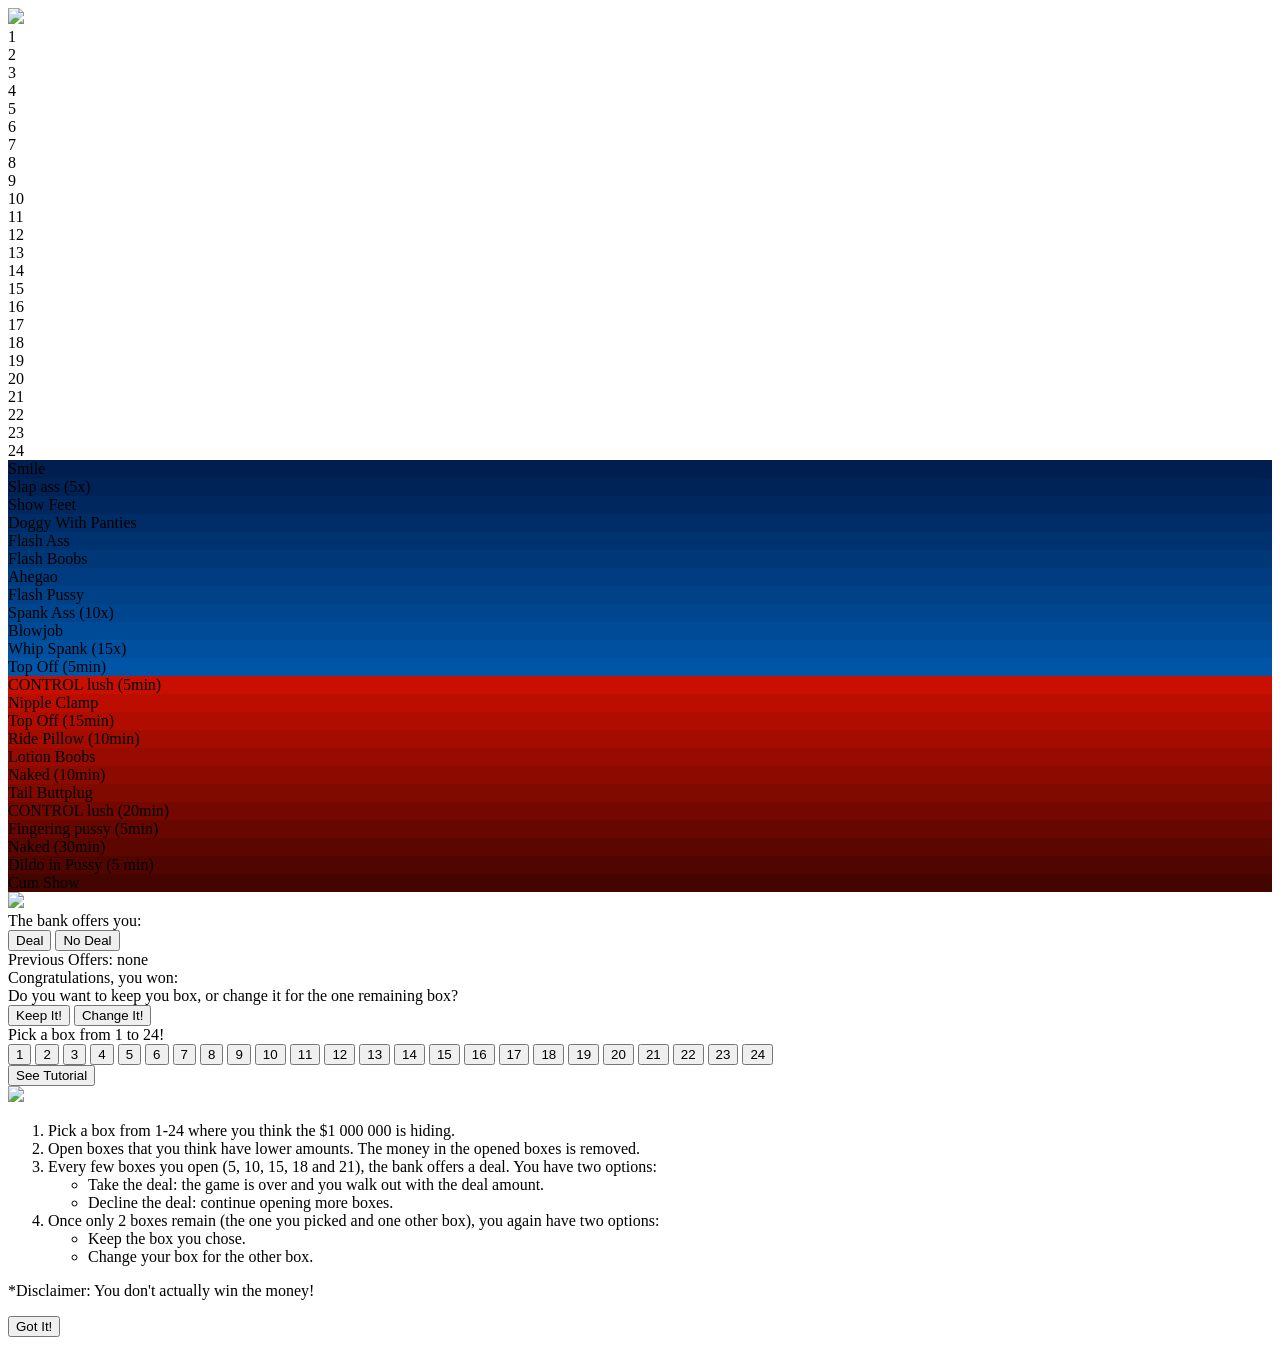
==== dealOrNoDeal.html @ 99948be2 "Create dealOrNoDeal.html" ====
<!DOCTYPE html>
<html>
<head>
	<title>Deal or No Deal</title>
	<link rel="stylesheet" type="text/css" href="dealOrNoDeal.css">
	<link href="https://fonts.googleapis.com/css?family=Michroma&display=swap" rel="stylesheet">

</head>
<body>
	<div id="logo">
		<img class="logoImg" src="https://i.ibb.co/kKpRnSk/dealLogo.png">
	</div>
	<div id="boxContainer">
		<div class="box"><span class="boxNr">1</span><span class="boxValue"></span></div>
		<div class="box"><span class="boxNr">2</span><span class="boxValue"></span></div>
		<div class="box"><span class="boxNr">3</span><span class="boxValue"></span></div>
		<div class="box"><span class="boxNr">4</span><span class="boxValue"></span></div>
		<div class="box"><span class="boxNr">5</span><span class="boxValue"></span></div>
		<div class="box"><span class="boxNr">6</span><span class="boxValue"></span></div>
		<div class="box"><span class="boxNr">7</span><span class="boxValue"></span></div>
		<div class="box"><span class="boxNr">8</span><span class="boxValue"></span></div>
		<div class="box"><span class="boxNr">9</span><span class="boxValue"></span></div>
		<div class="box"><span class="boxNr">10</span><span class="boxValue"></span></div>
		<div class="box"><span class="boxNr">11</span><span class="boxValue"></span></div>
		<div class="box"><span class="boxNr">12</span><span class="boxValue"></span></div>
		<div class="box"><span class="boxNr">13</span><span class="boxValue"></span></div>
		<div class="box"><span class="boxNr">14</span><span class="boxValue"></span></div>
		<div class="box"><span class="boxNr">15</span><span class="boxValue"></span></div>
		<div class="box"><span class="boxNr">16</span><span class="boxValue"></span></div>
		<div class="box"><span class="boxNr">17</span><span class="boxValue"></span></div>
		<div class="box"><span class="boxNr">18</span><span class="boxValue"></span></div>
		<div class="box"><span class="boxNr">19</span><span class="boxValue"></span></div>
		<div class="box"><span class="boxNr">20</span><span class="boxValue"></span></div>
		<div class="box"><span class="boxNr">21</span><span class="boxValue"></span></div>
		<div class="box"><span class="boxNr">22</span><span class="boxValue"></span></div>
		<div class="box"><span class="boxNr">23</span><span class="boxValue"></span></div>
		<div class="box"><span class="boxNr">24</span><span class="boxValue"></span></div>
	</div>
	<div id="smallMoneys" class="moneys">
		<div class="moneyShow"></div>
		<div class="moneyShow"></div>
		<div class="moneyShow"></div>
		<div class="moneyShow"></div>
		<div class="moneyShow"></div>
		<div class="moneyShow"></div>
		<div class="moneyShow"></div>
		<div class="moneyShow"></div>
		<div class="moneyShow"></div>
		<div class="moneyShow"></div>
		<div class="moneyShow"></div>
		<div class="moneyShow"></div>
	</div>
	<div id="bigMoneys" class="moneys">
		<div class="moneyShow"></div>
		<div class="moneyShow"></div>
		<div class="moneyShow"></div>
		<div class="moneyShow"></div>
		<div class="moneyShow"></div>
		<div class="moneyShow"></div>
		<div class="moneyShow"></div>
		<div class="moneyShow"></div>
		<div class="moneyShow"></div>
		<div class="moneyShow"></div>
		<div class="moneyShow"></div>
		<div class="moneyShow"></div>
	</div>
	<div id="bank">
		<div id="bankContent">
			<img class="bankLogo"src="https://i.ibb.co/s9HN0Xn/bankimg.png">
			<div class="bankTitle">The bank offers you:</div>
			<div class="bankOffer"></div>
			<button id="yesDeal" class="buttons">Deal</button>
			<button id="noDeal" class="buttons">No Deal</button>
			<div id="prevOffers">Previous Offers: none</div>
		</div>
	</div>
	<div id="finished">
		<div id="finishedContent">
			<div class="modalText">Congratulations, you won:</div>
			<div id="winnings"></div>
		</div>
	</div>
	<div id="lastDeal">
		<div id="lastDealContent">
			<div class="modalText">Do you want to keep you box, or change it for the one remaining box?</div>
			<button id="keepBox" class="buttons">Keep It!</button>
			<button id="changeBox" class="buttons">Change It!</button>
		</div>
	</div>
	<div id="chooseBox">
		<div id="chooseBoxContent">
			<div class="chooseBoxText">Pick a box from 1 to 24!</div>
			<button class="chooseBoxButton">1</button>
			<button class="chooseBoxButton">2</button>
			<button class="chooseBoxButton">3</button>
			<button class="chooseBoxButton">4</button>
			<button class="chooseBoxButton">5</button>
			<button class="chooseBoxButton">6</button>
			<button class="chooseBoxButton">7</button>
			<button class="chooseBoxButton">8</button>
			<button class="chooseBoxButton">9</button>
			<button class="chooseBoxButton">10</button>
			<button class="chooseBoxButton">11</button>
			<button class="chooseBoxButton">12</button>
			<button class="chooseBoxButton">13</button>
			<button class="chooseBoxButton">14</button>
			<button class="chooseBoxButton">15</button>
			<button class="chooseBoxButton">16</button>
			<button class="chooseBoxButton">17</button>
			<button class="chooseBoxButton">18</button>
			<button class="chooseBoxButton">19</button>
			<button class="chooseBoxButton">20</button>
			<button class="chooseBoxButton">21</button>
			<button class="chooseBoxButton">22</button>
			<button class="chooseBoxButton">23</button>
			<button class="chooseBoxButton">24</button>
			<div>
				<button id="seeTutorialButton">See Tutorial</button>
			</div>
		</div>
	</div>
	<div id="tutorial">
		<div id="tutorialContainer">
			<img class="logoImg" src="dealLogo.png">
			<div class="text">
				<ol>
					<li>Pick a box from 1-24 where you think the $1 000 000 is hiding.</li>
					<li>Open boxes that you think have lower amounts. The money in the opened boxes is removed.</li>	
					<li>Every few boxes you open (5, 10, 15, 18 and 21), the bank offers a deal. You have two options:
						<ul>
							<li>Take the deal: the game is over and you walk out with the deal amount.</li>
							<li>Decline the deal: continue opening more boxes.</li>
						</ul>
					</li>
					<li>Once only 2 boxes remain (the one you picked and one other box), you again have two options:
						<ul>
							<li>Keep the box you chose.</li>
							<li>Change your box for the other box.</li>
						</ul>
					</li>
				</ol>
				<p>*Disclaimer: You don't actually win the money!</p>
				<button id="tutorialButton" class="buttons">Got It!</button>
			</div>
		</div>
	</div>
</body>
	<script type="text/javascript" src="dealOrNoDeal.js"></script>
</html>
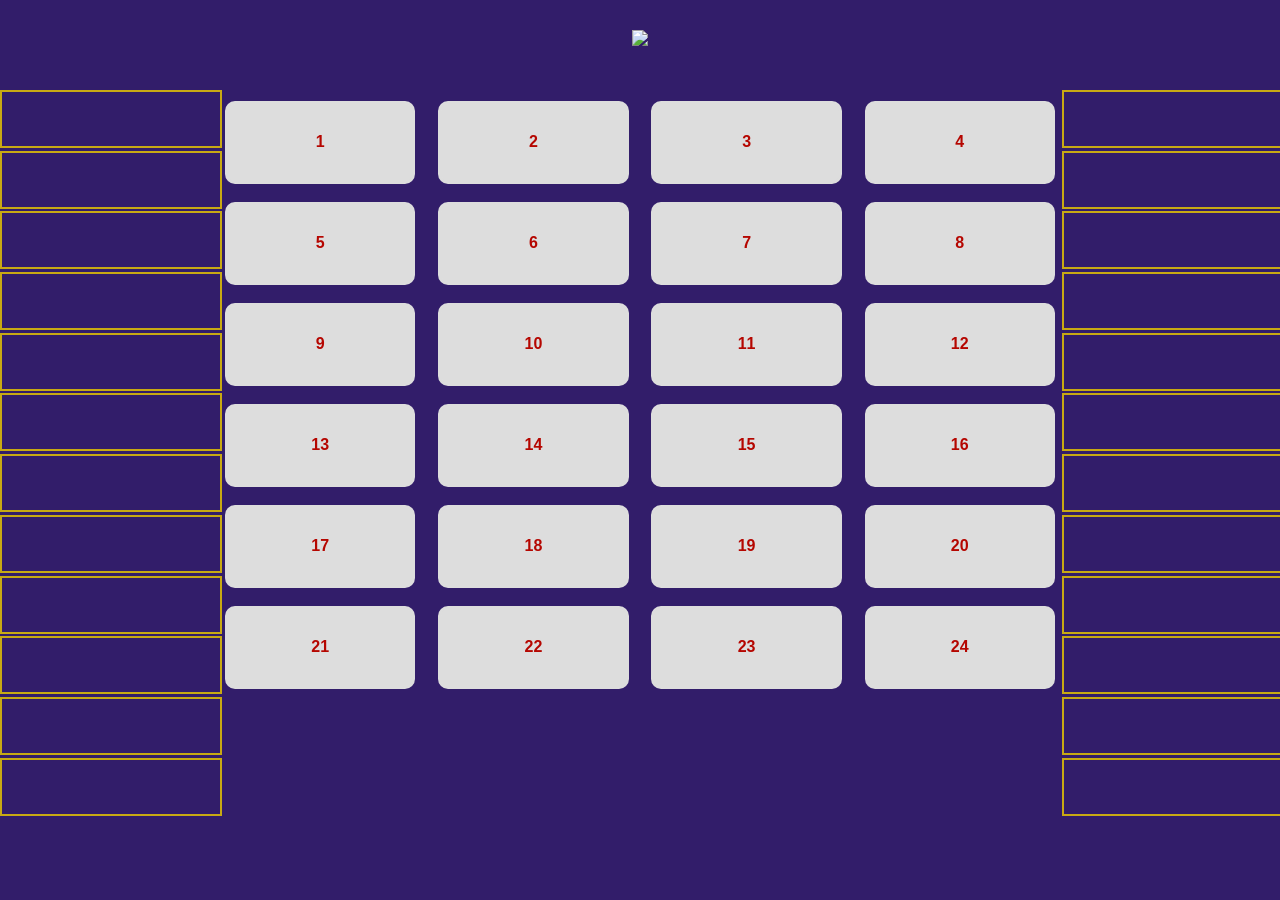
==== commit 6438372d: "Update dealOrNoDeal.html" ====
--- a/dealOrNoDeal.html
+++ b/dealOrNoDeal.html
@@ -145,5 +145,5 @@
 		</div>
 	</div>
 </body>
-	<script type="text/javascript" src="dealOrNoDeal.js"></script>
+	<script type="text/javascript" src="https://github.com/heyimphil1/yooo/blob/68a1e1b41d68952e6823b42334392b6e2d72cf43/dealOrNoDeal.js"></script>
 </html>
--- a/dealOrNoDeal.css
+++ b/dealOrNoDeal.css
@@ -0,0 +1,483 @@
+html {
+    height: 100%;
+}
+body {
+	margin: 0 auto;
+	background-color: #321D6A;
+	background-image: url(https://i.ibb.co/s6NRwBF/deal-Or-No-Deal-Background.jpg);
+	background-size: 100% 120%;
+    font-family: 'Michroma', sans-serif;
+	height: 100%;
+	width: 100%;
+}
+button {
+	font-family: 'Michroma', sans-serif;
+}
+#logo {
+	text-align: center;
+}
+.logoImg {
+	width: 500px;
+	padding: 30px 0px;
+}
+#boxContainer {
+	width: 72vw;
+	height: 70vh;
+	margin: 0 auto;
+	align-content: center;
+	text-align: center;
+}
+.box {
+	position: relative;
+	width: 20%;
+	margin: 1% 1%;
+	height: 8.5vh;
+	background: #DDD;
+	display: inline-block;
+	text-align: center;
+	transition: all 0.5s;
+	line-height: 8.5vh;
+	color: #b50600;
+	font-weight: 900;
+	border-radius: 10px;
+	border: 3px solid #DDD;
+}
+.box:hover {
+	box-shadow: 0 8px 16px 0 rgba(0,0,0,0.6), 0 6px 20px 0 rgba(0,0,0,0.6);
+	border: 3px solid #c8a913;
+	cursor: pointer;
+}
+.openedBox {
+	color: #e8b923;
+	background-color: #09093F;
+}
+#bigMoneys {
+	right: 0;
+}
+#smallMoneys {
+	left: 0;
+}
+.moneys {
+	display: inline-block;
+	position: fixed;
+  	width: 17vw;
+  	top: 10vh;	
+}
+.moneyShow {
+	width: 100%;
+	height: 6vh;
+	line-height: 6vh;
+	margin-bottom: 0.3vh;
+	border: 2px solid #c8a913;
+	position: relative;
+	text-align: center;
+	color: #FFF;
+	font-weight: 900;
+	transition: all 1s;
+}
+.hideValue {
+	text-indent: 100%;
+	overflow: hidden;
+	width: 0px !important;
+	display: inline-flex;
+}
+.showValue {
+	text-indent: 0;
+	overflow: auto;
+}
+.rounded1 {
+	border-radius: 0 10px 10px 0;
+	border-left: none;
+}
+.rounded2 {
+	border-radius: 10px 0 0 10px;
+	border-right: none;
+}
+.hideValueLeft {
+	text-indent: -150%;
+	overflow: hidden;
+}
+.hideValueRight {
+	text-indent: 100%;
+	overflow: hidden;
+}
+#bank, #finished, #lastDeal, #chooseBox {
+	display: none;
+	position: absolute;
+	z-index: 1; /* Sit on top */
+	left: 0;
+	top: 0;
+	width: 100%;
+	height: 100%;
+	background-color: rgb(0,0,0);
+	background-color: rgba(0,0,0,0.4);
+	transition: all 0.5s;
+}
+.chooseBoxButton {
+	background: #c8a913;
+	background-image: url(https://i.ibb.co/Hrb4fzt/gold.jpg);
+	border: 4px solid #000;
+	color: #000;
+	width: 80px;
+	transition: all 0.5s;
+	font-size: 25px;
+}
+.chooseBoxButton:hover {
+	background-position: center;
+	background-repeat: no-repeat;
+	background-size: cover;
+}
+#bankContent, #finishedContent, #lastDealContent, #chooseBoxContent {
+	background-color: #FFF;
+	padding: 20px;
+	border: 4px solid #c8a913;
+	width: 60%;
+	margin: 0 auto;
+	text-align: center;
+	transition: all 0.5s;
+	margin-top: 15vh;
+}
+#finishedContent {
+	background-image: url(https://i.ibb.co/nkpB2x2/winBg.jpg);
+	background-position: center;
+	min-height: 40vh;
+	padding-top: 25vh;
+	text-shadow:1px 1px 30px #c8a913, 1px 1px 30px #c8a913;
+
+}
+#bankContent {
+    background-color: #FEFBC4;
+	background-image: url(https://i.ibb.co/0Y3sQLV/bankBg.jpg);
+	background-position: center;
+	background-size: 650px;
+}
+#chooseBoxContent {
+    background-color: #281D5F;
+	background-image: url(https://i.ibb.co/nC2NK9F/choose-Box-Bg.jpg);
+	background-position: center;
+	background-size: 400px;
+}
+.chooseBoxText {
+	font-weight: 900;
+	font-size: 20px;
+	color: #c8a913;
+	text-shadow: -2px -2px 0 #000, 2px -2px 0 #000, -2px 2px 0 #000, 2px 2px 0 #000;
+}
+.bankLogo {
+	height: 100px;
+	width: auto;
+}
+button {
+	height: 60px;
+	line-height: 20px;
+	font-size: 20px;
+	color: #FFF;
+	width: 200px;
+	text-transform: uppercase;
+	font-weight: 900;
+	margin: 10px;
+	transition: all 0.5s;
+}
+button:hover {
+	box-shadow: 0 8px 16px 0 rgba(0,0,0,0.5), 0 6px 20px 0 rgba(0,0,0,0.45);
+}
+.bankTitle {
+	font-size: 30px;
+	font-weight: 700;
+	padding-top: 30px;
+}
+.bankOffer {
+	font-size: 40px;
+	font-weight: 900;
+	padding: 30px;
+
+}
+#yesDeal, #keepBox {
+	background: #c8a913;
+	border: 4px solid #000000;
+	color: #000000;
+}
+#noDeal, #changeBox {
+	background: #000000;
+	border: 4px solid #c8a913;
+	color: #c8a913;
+}
+#keepBox, #changeBox {
+	font-size: 20px;
+}
+#prevOffers {
+	font-weight: 700;
+	padding: 20px;
+	font-size: 20px;
+}
+.chosenBox {
+	background: #c8a913;
+	background-image: url(https://i.ibb.co/Hrb4fzt/gold.jpg);
+	background-position: center;
+	background-repeat: no-repeat;
+	background-size: cover;
+	color: #09093F;
+}
+.modalText {
+	font-weight: 700;
+	font-size: 20px;
+}
+.text {
+	font-size: 15px;
+}
+#winnings {
+	padding: 20px;
+	font-weight: 900;
+	font-size: 60px;
+}
+#seeTutorialButton {
+	background: #c8a913;
+	background-image: url(https://i.ibb.co/Hrb4fzt/gold.jpg);
+	background-position: center;
+	background-repeat: no-repeat;
+	background-size: cover;
+	border: 4px solid #000000;
+	color: #000000;
+	font-size: 20px;
+	width: 300px;
+	transition: all 0.5s;
+}
+#tutorial {
+	display: none;
+	position: absolute;
+	top: 0px;
+	width: 100vw;
+	height: 100vh;
+	background: rgba(255,255,255,0.85);
+	z-index: 1;
+	padding-top: 100px;
+}
+#tutorialButton {
+	background: #c8a913;
+	background-image: url(https://i.ibb.co/Hrb4fzt/gold.jpg);
+	background-position: center;
+	background-repeat: no-repeat;
+	background-size: cover;
+	border: 4px solid #000000;
+	color: #000000;
+	font-size: 20px;
+}
+footer {
+    position: absolute;
+    bottom: 0;
+    width: 100%;
+    background-color: #2B1F48;
+    color: #DDD;
+    text-align: center;
+    font-size: 15px;
+}
+footer p {
+    margin: 0px;
+    padding: 5px;
+}
+.rotatePhoneImg {
+	width: 150px;
+}
+.rotatePhoneText {
+	color: #FFF;
+	font-size: 20px;
+	padding-top: 20px;
+}
+
+@media only screen 
+and (min-width: 450px)
+and (orientation: portrait) {
+    body {
+	    background-size: 300% 120%;
+        font-family: 'Michroma', sans-serif;
+	    height: 100%;
+    	width: 100%;
+    }
+	#logo {
+		padding-bottom: 30px;
+		padding-top: 20px;
+	}
+	.logoImg {
+		width: 80%;
+	}
+	#boxContainer {
+		width: 65%;
+		margin: 0 auto;
+		padding-top: 2vh;
+	}
+	.box {
+		width: 31%;
+		margin: 1vh 0.3vw;
+		height: 6.5vh;
+		line-height: 6.5vh;
+		font-size: 20px;
+	}
+	#bigMoneys {
+		right: 0;
+	}
+	.moneys {
+		display: inline-block;
+		position: fixed;
+  		width: 20%;
+ 	 	top: 12vh;	
+	}
+	.moneyShow {
+		height: 5.5vh;
+		line-height: 5.5vh;
+		margin-bottom: 0.5vh;
+		font-size: 20px;
+	}
+	#bankContent, #finishedContent, #lastDealContent, #chooseBoxContent {
+		padding: 20px;
+		width: 65%;
+		margin-top: 200px;
+	}
+	.bankLogo {
+		height: 45px;
+	}
+	button {
+		height: 35px;
+		line-height: 20px;
+		font-size: 20px;
+		width: 120px;
+	}
+	#keepBox, #changeBox {
+		font-size: 15px;
+	}
+	.bankTitle {
+		font-size: 25px;
+		font-weight: 700;
+		padding-top: 10px;
+	}
+	.bankOffer {
+		font-size: 50px;
+		font-weight: 900;
+		padding: 20px;
+	}
+	.rounded1 {
+		border-radius: 0 10px 10px 0;
+		border-left: none;
+	}
+	.rounded2 {
+		border-radius: 10px 0 0 10px;
+		border-right: none;
+	} 
+	.chooseBoxButton {
+		height: 65px;
+		font-size: 20px;
+	}
+	.buttons {
+		height: 100px;
+		width: 200px;
+		font-size: 20px;
+	}
+	.modalText {
+		font-weight: 700;
+		font-size: 30px;
+	}
+	.text {
+		font-size: 20px;
+	}
+	.chooseBoxButton {
+		border: 5px solid #000000;
+		color: #000000;
+		width: 80px;
+		font-size: 30px;
+		margin: 20px;
+		height: 80px;
+		width: 100px;
+	}
+	#seeTutorialButton {
+	    height: 60px;
+	}
+	#tutorial {
+		padding: 20vh 5vw;
+	}
+	#tutorialContainer {
+		width: 100%;
+	}
+	#finishedContent {
+	    padding-top: 8vh;
+	    max-height: 20vh;
+	    min-height: 15vh;
+	}
+	footer {
+	    font-size: 20px;
+	}
+}
+
+@media only screen 
+and (min-width: 450px)
+and (max-width: 1000px)
+and (orientation: landscape) {
+    .logoImg {
+        width: 40% !important;
+        margin: 0 auto;
+        padding: 10px;
+    }
+    .chooseBoxButton {
+		height: 40px;
+		font-size: 15px;
+	}
+	.moneyShow {
+		height: 4.9vh;
+		line-height: 4.9vh;
+		margin-bottom: 0.4vh;
+		font-size: 16px;
+	}
+	#boxContainer {
+		width: 55%;
+	}
+	.box {
+		width: 30%;
+		margin: 0.4vh 0.2vw;
+		height: 5.8vh;
+		line-height: 5.8vh;
+		font-size: 16px;
+	}
+	.moneys {
+		display: inline-block;
+		position: fixed;
+  		width: 20%;
+ 	 	top: 9vh;	
+	}
+	.chooseBoxButton {
+		font-size: 20px;
+		line-height: 20px;
+		margin: 5px;
+	}
+	#bankContent, #lastDealContent, #finishedContent, #chooseBoxContent {
+		padding: 10px 0px;
+		margin-top: 50px;
+	}
+	#finishedContent {
+        padding-top: 12vh;
+	    max-height: 45vh;
+	    min-height: 45vh;
+	}
+	#tutorial {
+		padding: 5vh 5vw;
+	}
+	#seeTutorialButton {
+	    height: 40px;
+	    width: auto;
+	}
+	.bankLogo {
+	    height: 45px;
+	}
+	.bankTitle {
+	    font-size: 18px;
+	    padding-top: 5px;
+	}
+	.bankOffer {
+	    font-size: 30px; 
+	    padding: 10px;
+	}
+	#prevOffers {
+	    font-size: 16px;
+	    padding: 10px;
+	}
+	footer {
+	    font-size: 11px;
+	}
+}
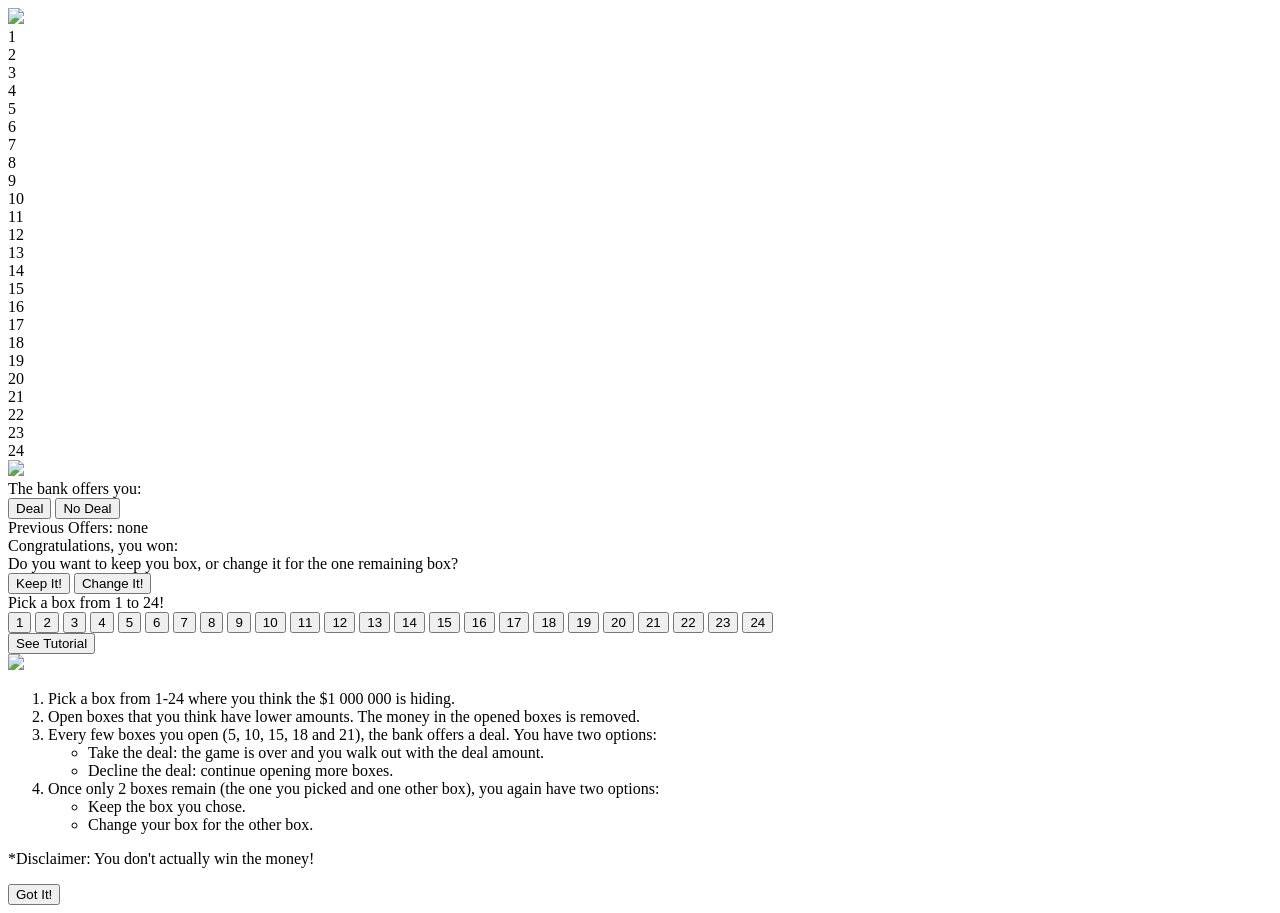
==== commit 2de354e6: "Update dealOrNoDeal.html" ====
--- a/dealOrNoDeal.html
+++ b/dealOrNoDeal.html
@@ -2,7 +2,7 @@
 <html>
 <head>
 	<title>Deal or No Deal</title>
-	<link rel="stylesheet" type="text/css" href="dealOrNoDeal.css">
+	<link rel="stylesheet" type="text/css" href="https://github.com/heyimphil1/yooo/blob/6438372dabcf630ec33074873e9300d648f0b29e/dealOrNoDeal.css">
 	<link href="https://fonts.googleapis.com/css?family=Michroma&display=swap" rel="stylesheet">
 
 </head>
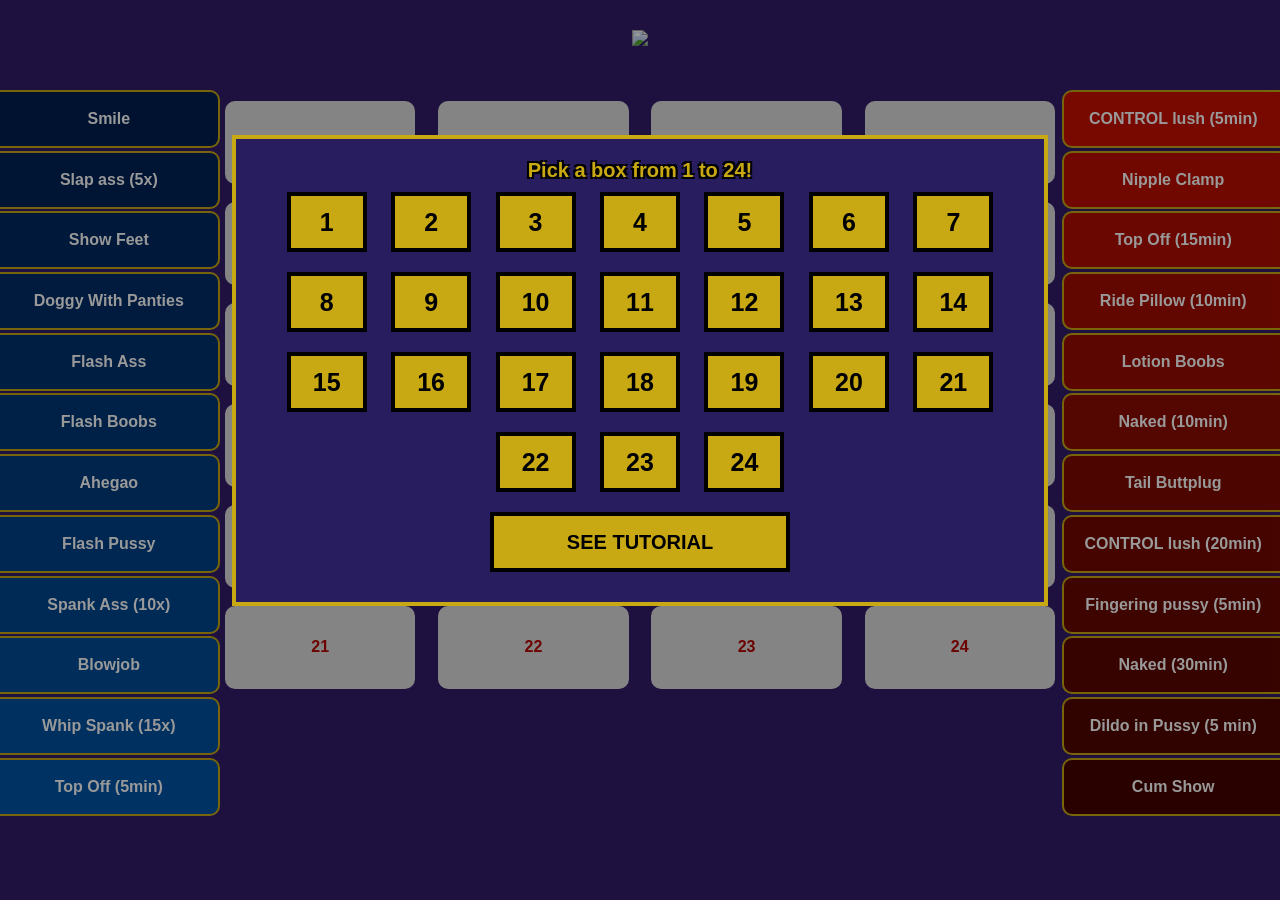
==== commit 8b2f34af: "Update dealOrNoDeal.html" ====
--- a/dealOrNoDeal.html
+++ b/dealOrNoDeal.html
@@ -2,7 +2,7 @@
 <html>
 <head>
 	<title>Deal or No Deal</title>
-	<link rel="stylesheet" type="text/css" href="https://github.com/heyimphil1/yooo/blob/6438372dabcf630ec33074873e9300d648f0b29e/dealOrNoDeal.css">
+	<link rel="stylesheet" type="text/css" href="dealOrNoDeal.css">
 	<link href="https://fonts.googleapis.com/css?family=Michroma&display=swap" rel="stylesheet">
 
 </head>
@@ -145,5 +145,5 @@
 		</div>
 	</div>
 </body>
-	<script type="text/javascript" src="https://github.com/heyimphil1/yooo/blob/68a1e1b41d68952e6823b42334392b6e2d72cf43/dealOrNoDeal.js"></script>
+	<script type="text/javascript" src="dealOrNoDeal.js"></script>
 </html>
--- a/dealOrNoDeal.css
+++ b/dealOrNoDeal.css
@@ -0,0 +1,483 @@
+html {
+    height: 100%;
+}
+body {
+	margin: 0 auto;
+	background-color: #321D6A;
+	background-image: url(https://i.ibb.co/s6NRwBF/deal-Or-No-Deal-Background.jpg);
+	background-size: 100% 120%;
+    font-family: 'Michroma', sans-serif;
+	height: 100%;
+	width: 100%;
+}
+button {
+	font-family: 'Michroma', sans-serif;
+}
+#logo {
+	text-align: center;
+}
+.logoImg {
+	width: 500px;
+	padding: 30px 0px;
+}
+#boxContainer {
+	width: 72vw;
+	height: 70vh;
+	margin: 0 auto;
+	align-content: center;
+	text-align: center;
+}
+.box {
+	position: relative;
+	width: 20%;
+	margin: 1% 1%;
+	height: 8.5vh;
+	background: #DDD;
+	display: inline-block;
+	text-align: center;
+	transition: all 0.5s;
+	line-height: 8.5vh;
+	color: #b50600;
+	font-weight: 900;
+	border-radius: 10px;
+	border: 3px solid #DDD;
+}
+.box:hover {
+	box-shadow: 0 8px 16px 0 rgba(0,0,0,0.6), 0 6px 20px 0 rgba(0,0,0,0.6);
+	border: 3px solid #c8a913;
+	cursor: pointer;
+}
+.openedBox {
+	color: #e8b923;
+	background-color: #09093F;
+}
+#bigMoneys {
+	right: 0;
+}
+#smallMoneys {
+	left: 0;
+}
+.moneys {
+	display: inline-block;
+	position: fixed;
+  	width: 17vw;
+  	top: 10vh;	
+}
+.moneyShow {
+	width: 100%;
+	height: 6vh;
+	line-height: 6vh;
+	margin-bottom: 0.3vh;
+	border: 2px solid #c8a913;
+	position: relative;
+	text-align: center;
+	color: #FFF;
+	font-weight: 900;
+	transition: all 1s;
+}
+.hideValue {
+	text-indent: 100%;
+	overflow: hidden;
+	width: 0px !important;
+	display: inline-flex;
+}
+.showValue {
+	text-indent: 0;
+	overflow: auto;
+}
+.rounded1 {
+	border-radius: 0 10px 10px 0;
+	border-left: none;
+}
+.rounded2 {
+	border-radius: 10px 0 0 10px;
+	border-right: none;
+}
+.hideValueLeft {
+	text-indent: -150%;
+	overflow: hidden;
+}
+.hideValueRight {
+	text-indent: 100%;
+	overflow: hidden;
+}
+#bank, #finished, #lastDeal, #chooseBox {
+	display: none;
+	position: absolute;
+	z-index: 1; /* Sit on top */
+	left: 0;
+	top: 0;
+	width: 100%;
+	height: 100%;
+	background-color: rgb(0,0,0);
+	background-color: rgba(0,0,0,0.4);
+	transition: all 0.5s;
+}
+.chooseBoxButton {
+	background: #c8a913;
+	background-image: url(https://i.ibb.co/Hrb4fzt/gold.jpg);
+	border: 4px solid #000;
+	color: #000;
+	width: 80px;
+	transition: all 0.5s;
+	font-size: 25px;
+}
+.chooseBoxButton:hover {
+	background-position: center;
+	background-repeat: no-repeat;
+	background-size: cover;
+}
+#bankContent, #finishedContent, #lastDealContent, #chooseBoxContent {
+	background-color: #FFF;
+	padding: 20px;
+	border: 4px solid #c8a913;
+	width: 60%;
+	margin: 0 auto;
+	text-align: center;
+	transition: all 0.5s;
+	margin-top: 15vh;
+}
+#finishedContent {
+	background-image: url(https://i.ibb.co/nkpB2x2/winBg.jpg);
+	background-position: center;
+	min-height: 40vh;
+	padding-top: 25vh;
+	text-shadow:1px 1px 30px #c8a913, 1px 1px 30px #c8a913;
+
+}
+#bankContent {
+    background-color: #FEFBC4;
+	background-image: url(https://i.ibb.co/0Y3sQLV/bankBg.jpg);
+	background-position: center;
+	background-size: 650px;
+}
+#chooseBoxContent {
+    background-color: #281D5F;
+	background-image: url(https://i.ibb.co/nC2NK9F/choose-Box-Bg.jpg);
+	background-position: center;
+	background-size: 400px;
+}
+.chooseBoxText {
+	font-weight: 900;
+	font-size: 20px;
+	color: #c8a913;
+	text-shadow: -2px -2px 0 #000, 2px -2px 0 #000, -2px 2px 0 #000, 2px 2px 0 #000;
+}
+.bankLogo {
+	height: 100px;
+	width: auto;
+}
+button {
+	height: 60px;
+	line-height: 20px;
+	font-size: 20px;
+	color: #FFF;
+	width: 200px;
+	text-transform: uppercase;
+	font-weight: 900;
+	margin: 10px;
+	transition: all 0.5s;
+}
+button:hover {
+	box-shadow: 0 8px 16px 0 rgba(0,0,0,0.5), 0 6px 20px 0 rgba(0,0,0,0.45);
+}
+.bankTitle {
+	font-size: 30px;
+	font-weight: 700;
+	padding-top: 30px;
+}
+.bankOffer {
+	font-size: 40px;
+	font-weight: 900;
+	padding: 30px;
+
+}
+#yesDeal, #keepBox {
+	background: #c8a913;
+	border: 4px solid #000000;
+	color: #000000;
+}
+#noDeal, #changeBox {
+	background: #000000;
+	border: 4px solid #c8a913;
+	color: #c8a913;
+}
+#keepBox, #changeBox {
+	font-size: 20px;
+}
+#prevOffers {
+	font-weight: 700;
+	padding: 20px;
+	font-size: 20px;
+}
+.chosenBox {
+	background: #c8a913;
+	background-image: url(https://i.ibb.co/Hrb4fzt/gold.jpg);
+	background-position: center;
+	background-repeat: no-repeat;
+	background-size: cover;
+	color: #09093F;
+}
+.modalText {
+	font-weight: 700;
+	font-size: 20px;
+}
+.text {
+	font-size: 15px;
+}
+#winnings {
+	padding: 20px;
+	font-weight: 900;
+	font-size: 60px;
+}
+#seeTutorialButton {
+	background: #c8a913;
+	background-image: url(https://i.ibb.co/Hrb4fzt/gold.jpg);
+	background-position: center;
+	background-repeat: no-repeat;
+	background-size: cover;
+	border: 4px solid #000000;
+	color: #000000;
+	font-size: 20px;
+	width: 300px;
+	transition: all 0.5s;
+}
+#tutorial {
+	display: none;
+	position: absolute;
+	top: 0px;
+	width: 100vw;
+	height: 100vh;
+	background: rgba(255,255,255,0.85);
+	z-index: 1;
+	padding-top: 100px;
+}
+#tutorialButton {
+	background: #c8a913;
+	background-image: url(https://i.ibb.co/Hrb4fzt/gold.jpg);
+	background-position: center;
+	background-repeat: no-repeat;
+	background-size: cover;
+	border: 4px solid #000000;
+	color: #000000;
+	font-size: 20px;
+}
+footer {
+    position: absolute;
+    bottom: 0;
+    width: 100%;
+    background-color: #2B1F48;
+    color: #DDD;
+    text-align: center;
+    font-size: 15px;
+}
+footer p {
+    margin: 0px;
+    padding: 5px;
+}
+.rotatePhoneImg {
+	width: 150px;
+}
+.rotatePhoneText {
+	color: #FFF;
+	font-size: 20px;
+	padding-top: 20px;
+}
+
+@media only screen 
+and (min-width: 450px)
+and (orientation: portrait) {
+    body {
+	    background-size: 300% 120%;
+        font-family: 'Michroma', sans-serif;
+	    height: 100%;
+    	width: 100%;
+    }
+	#logo {
+		padding-bottom: 30px;
+		padding-top: 20px;
+	}
+	.logoImg {
+		width: 80%;
+	}
+	#boxContainer {
+		width: 65%;
+		margin: 0 auto;
+		padding-top: 2vh;
+	}
+	.box {
+		width: 31%;
+		margin: 1vh 0.3vw;
+		height: 6.5vh;
+		line-height: 6.5vh;
+		font-size: 20px;
+	}
+	#bigMoneys {
+		right: 0;
+	}
+	.moneys {
+		display: inline-block;
+		position: fixed;
+  		width: 20%;
+ 	 	top: 12vh;	
+	}
+	.moneyShow {
+		height: 5.5vh;
+		line-height: 5.5vh;
+		margin-bottom: 0.5vh;
+		font-size: 20px;
+	}
+	#bankContent, #finishedContent, #lastDealContent, #chooseBoxContent {
+		padding: 20px;
+		width: 65%;
+		margin-top: 200px;
+	}
+	.bankLogo {
+		height: 45px;
+	}
+	button {
+		height: 35px;
+		line-height: 20px;
+		font-size: 20px;
+		width: 120px;
+	}
+	#keepBox, #changeBox {
+		font-size: 15px;
+	}
+	.bankTitle {
+		font-size: 25px;
+		font-weight: 700;
+		padding-top: 10px;
+	}
+	.bankOffer {
+		font-size: 50px;
+		font-weight: 900;
+		padding: 20px;
+	}
+	.rounded1 {
+		border-radius: 0 10px 10px 0;
+		border-left: none;
+	}
+	.rounded2 {
+		border-radius: 10px 0 0 10px;
+		border-right: none;
+	} 
+	.chooseBoxButton {
+		height: 65px;
+		font-size: 20px;
+	}
+	.buttons {
+		height: 100px;
+		width: 200px;
+		font-size: 20px;
+	}
+	.modalText {
+		font-weight: 700;
+		font-size: 30px;
+	}
+	.text {
+		font-size: 20px;
+	}
+	.chooseBoxButton {
+		border: 5px solid #000000;
+		color: #000000;
+		width: 80px;
+		font-size: 30px;
+		margin: 20px;
+		height: 80px;
+		width: 100px;
+	}
+	#seeTutorialButton {
+	    height: 60px;
+	}
+	#tutorial {
+		padding: 20vh 5vw;
+	}
+	#tutorialContainer {
+		width: 100%;
+	}
+	#finishedContent {
+	    padding-top: 8vh;
+	    max-height: 20vh;
+	    min-height: 15vh;
+	}
+	footer {
+	    font-size: 20px;
+	}
+}
+
+@media only screen 
+and (min-width: 450px)
+and (max-width: 1000px)
+and (orientation: landscape) {
+    .logoImg {
+        width: 40% !important;
+        margin: 0 auto;
+        padding: 10px;
+    }
+    .chooseBoxButton {
+		height: 40px;
+		font-size: 15px;
+	}
+	.moneyShow {
+		height: 4.9vh;
+		line-height: 4.9vh;
+		margin-bottom: 0.4vh;
+		font-size: 16px;
+	}
+	#boxContainer {
+		width: 55%;
+	}
+	.box {
+		width: 30%;
+		margin: 0.4vh 0.2vw;
+		height: 5.8vh;
+		line-height: 5.8vh;
+		font-size: 16px;
+	}
+	.moneys {
+		display: inline-block;
+		position: fixed;
+  		width: 20%;
+ 	 	top: 9vh;	
+	}
+	.chooseBoxButton {
+		font-size: 20px;
+		line-height: 20px;
+		margin: 5px;
+	}
+	#bankContent, #lastDealContent, #finishedContent, #chooseBoxContent {
+		padding: 10px 0px;
+		margin-top: 50px;
+	}
+	#finishedContent {
+        padding-top: 12vh;
+	    max-height: 45vh;
+	    min-height: 45vh;
+	}
+	#tutorial {
+		padding: 5vh 5vw;
+	}
+	#seeTutorialButton {
+	    height: 40px;
+	    width: auto;
+	}
+	.bankLogo {
+	    height: 45px;
+	}
+	.bankTitle {
+	    font-size: 18px;
+	    padding-top: 5px;
+	}
+	.bankOffer {
+	    font-size: 30px; 
+	    padding: 10px;
+	}
+	#prevOffers {
+	    font-size: 16px;
+	    padding: 10px;
+	}
+	footer {
+	    font-size: 11px;
+	}
+}
